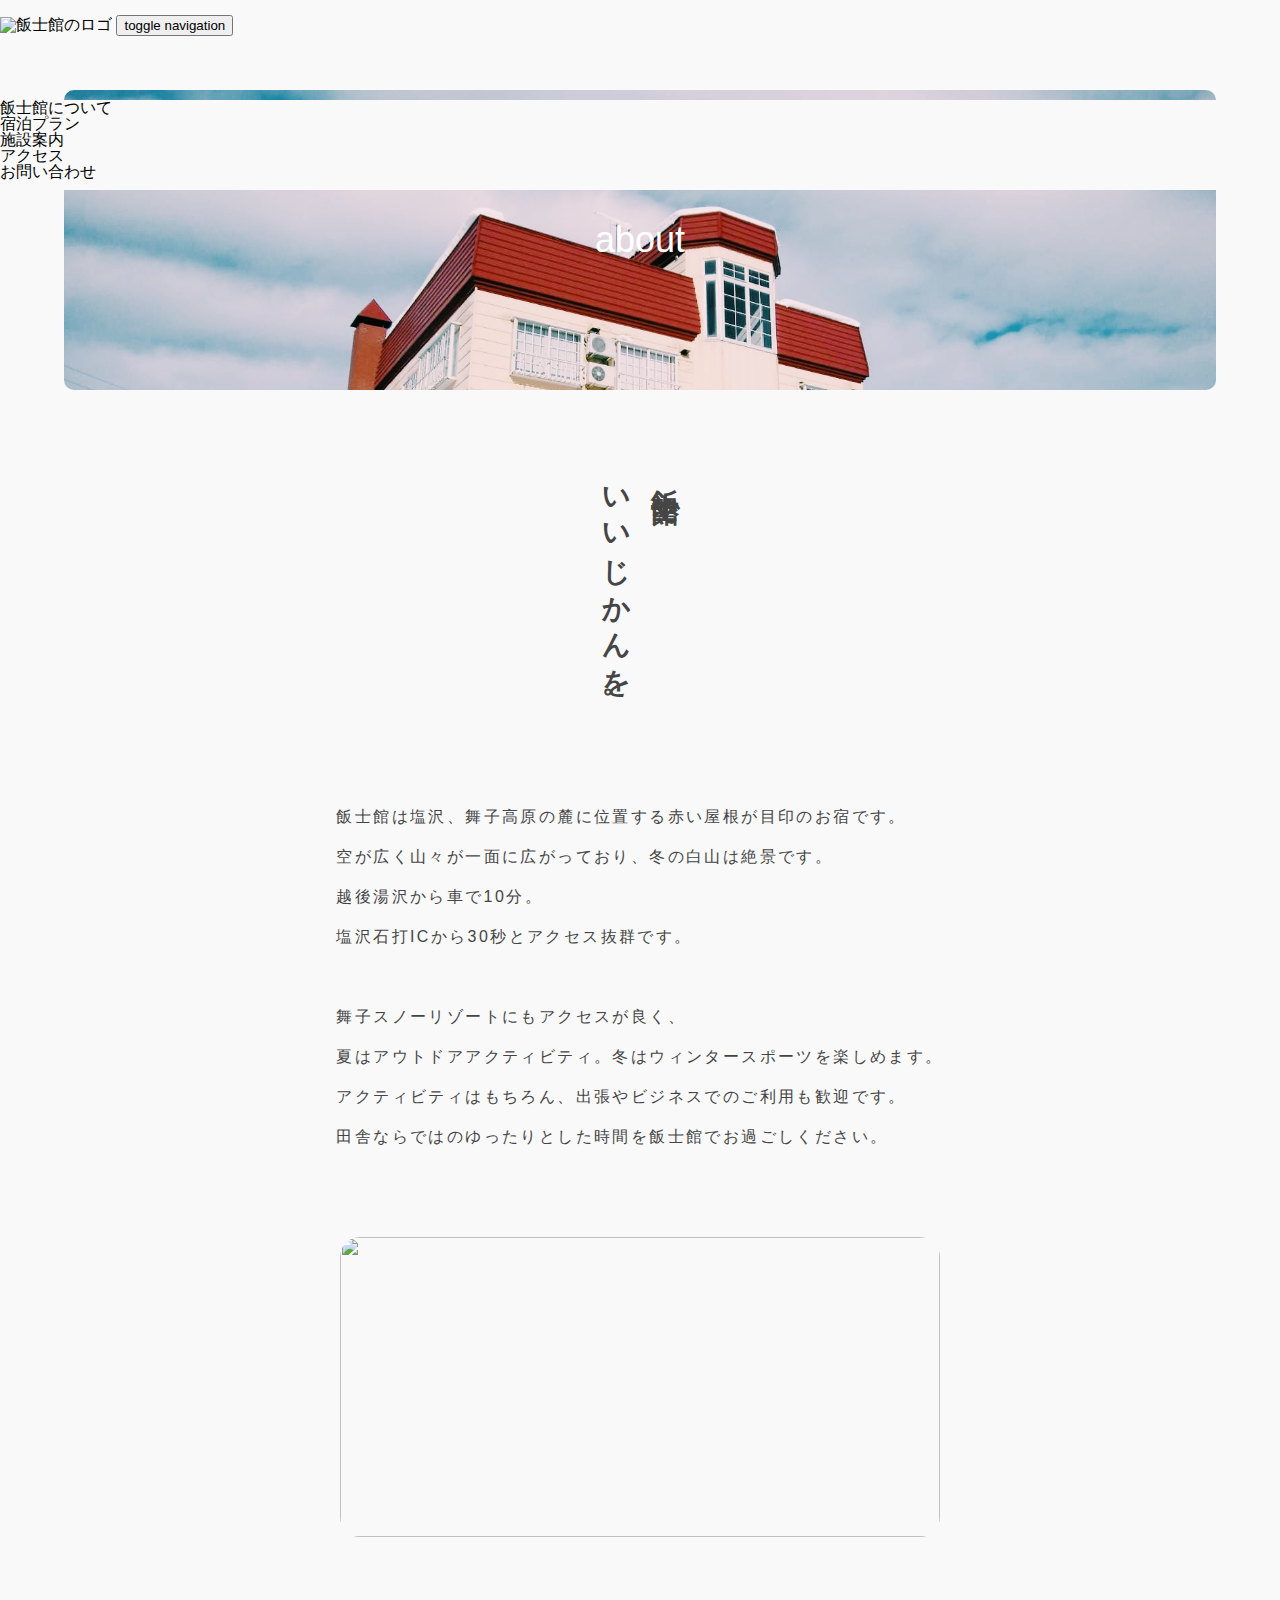
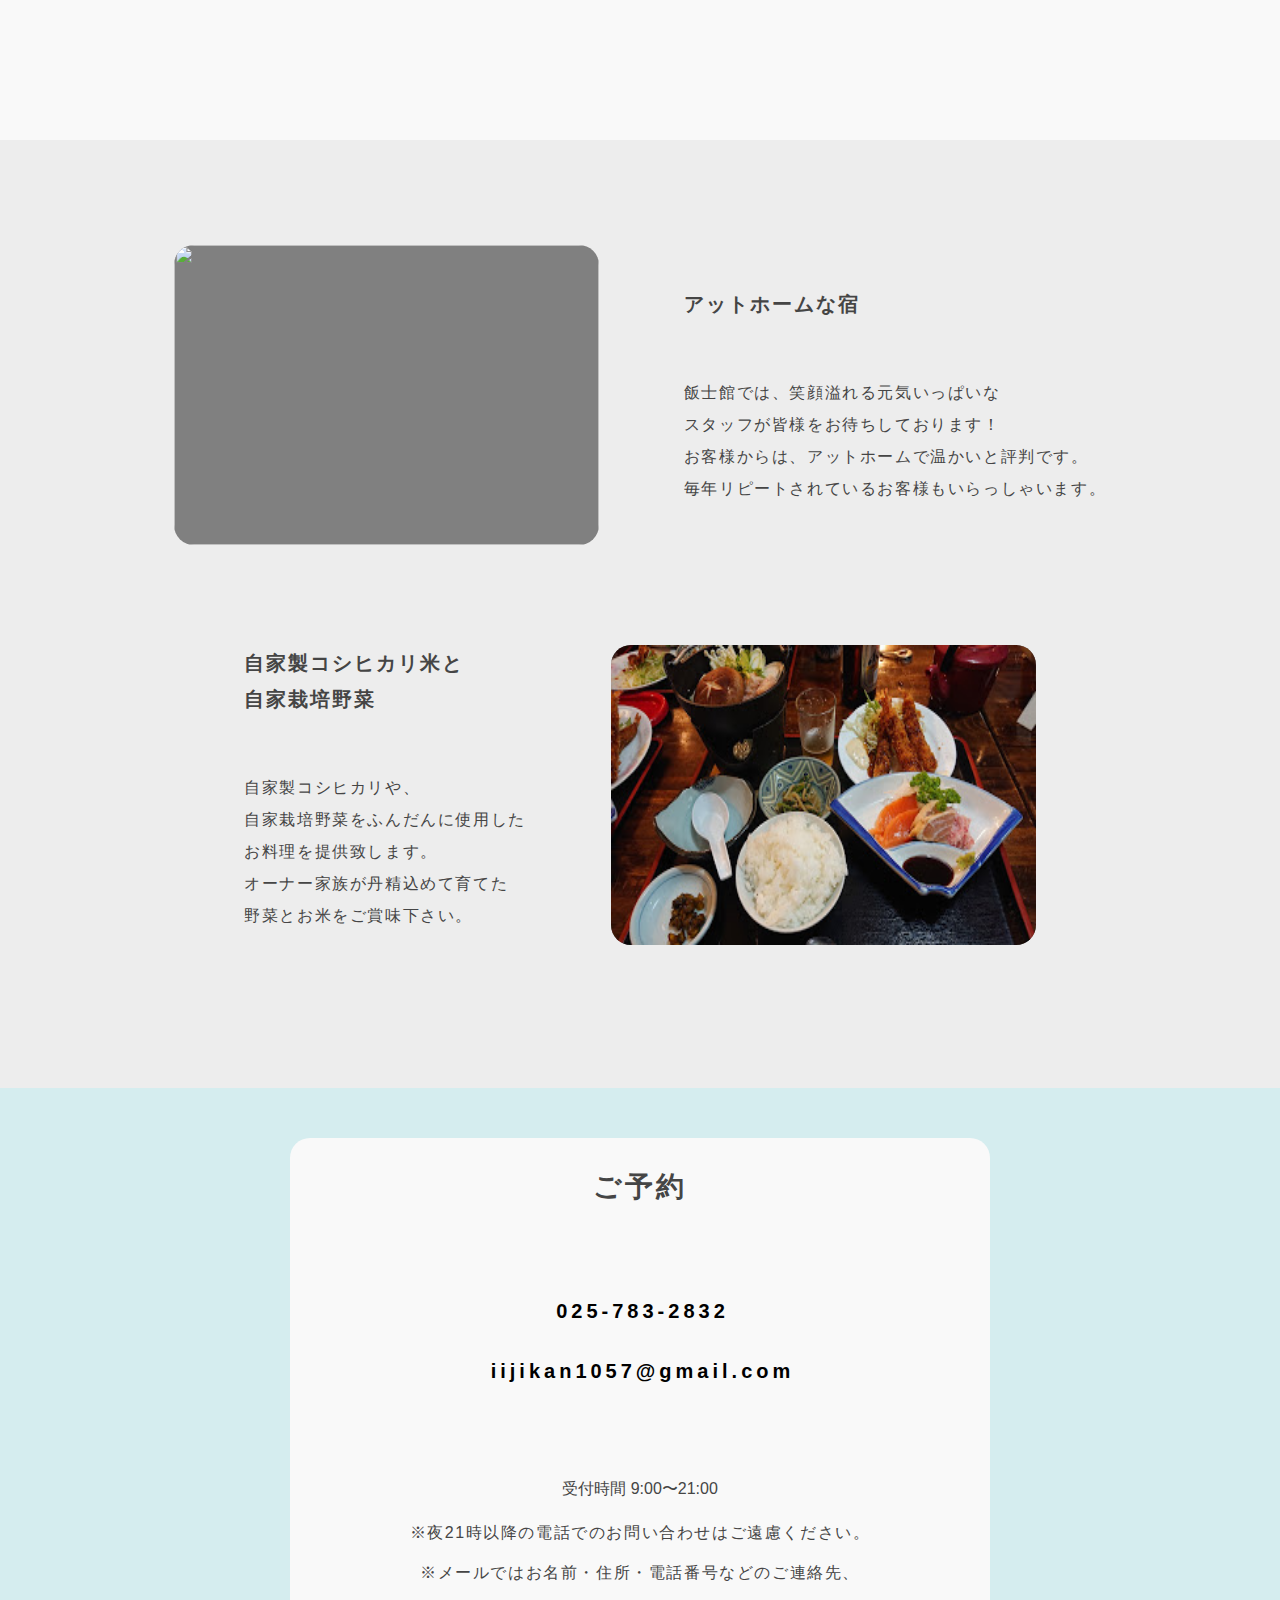
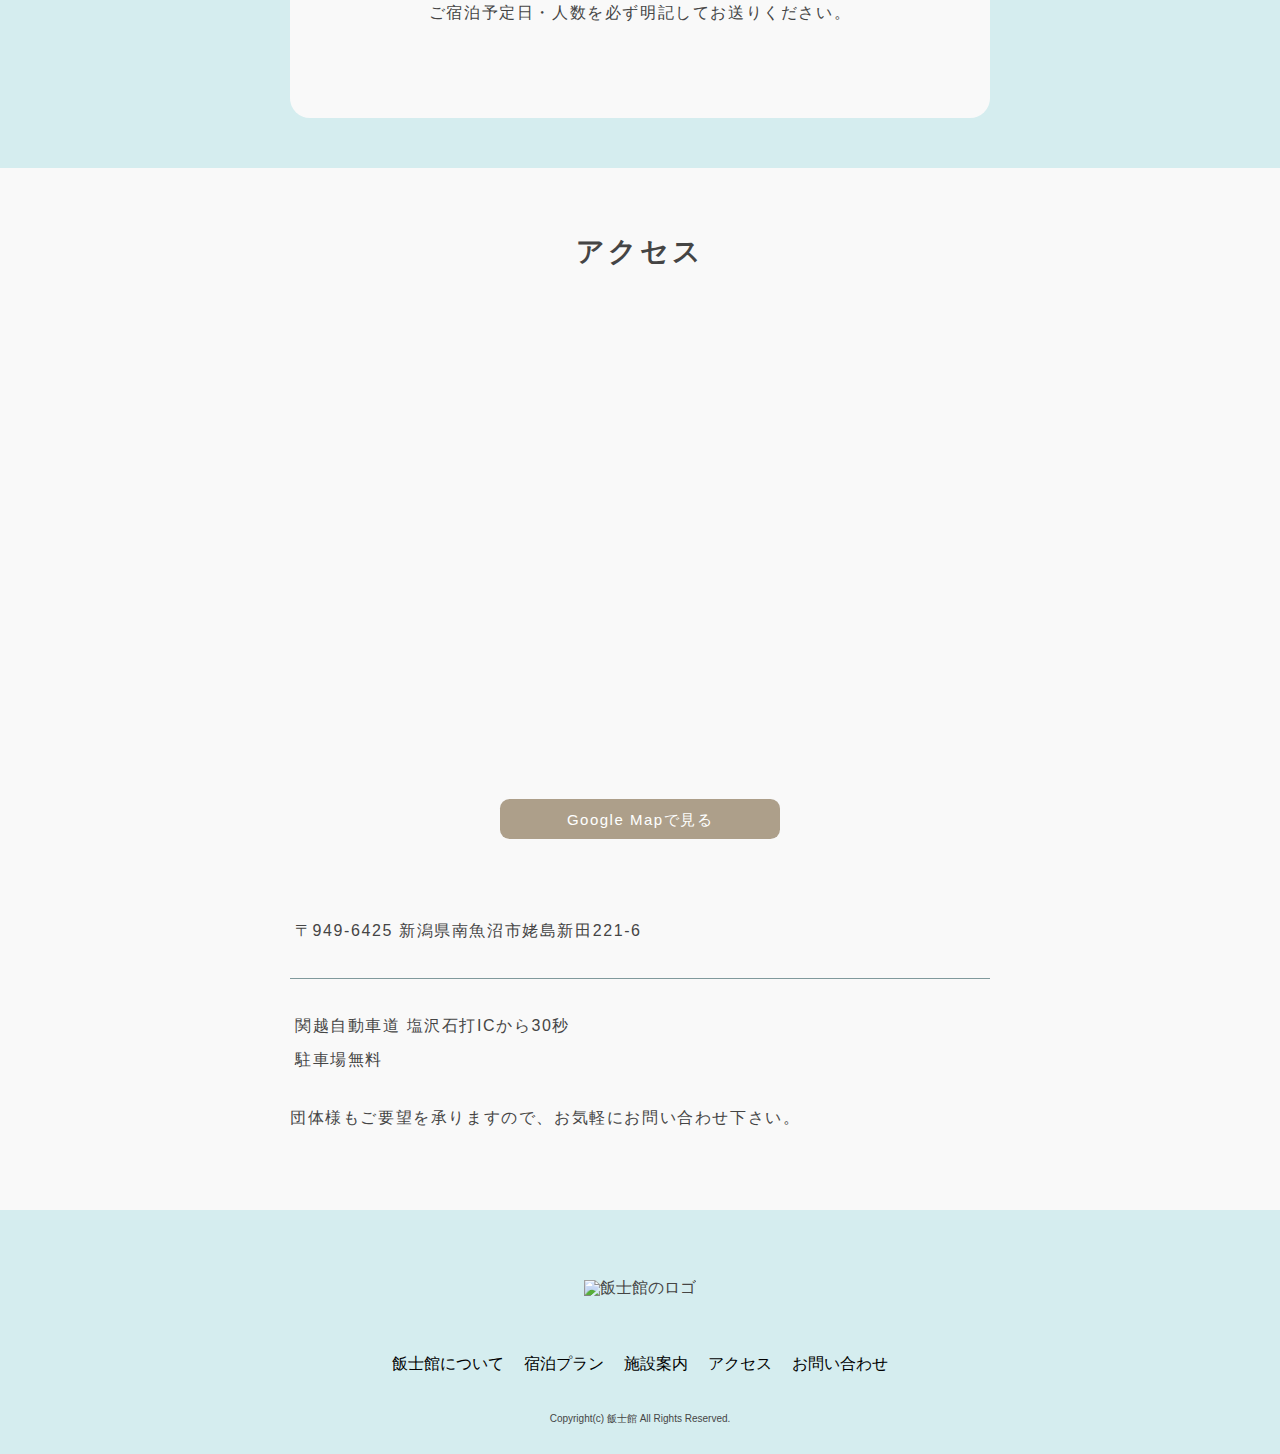
==== about.html @ dc73e278 "Update about.html" ====
<!DOCTYPE html>
<html lang="ja">
<head>
    <meta charset="UTF-8">
    <meta name="viewport" content="width=device-width, user-scalable=no,viewport-fit=cover">
    <script src="https://cdn.jsdelivr.net/npm/viewport-extra@1.0.4/dist/viewport-extra.min.js"></script>
    <!-- タブレット端末でのみ、PC向けデザインの最小幅をviewportの最小幅に設定 -->
    <script>
    (function(){
    var ua = navigator.userAgent

    var sp = ua.indexOf('iPhone') > -1 ||
        (ua.indexOf('Android') > -1 && ua.indexOf('Mobile') > -1)

    var tab = !sp && (
        ua.indexOf('iPad') > -1 ||
        (ua.indexOf('Macintosh') > -1 && 'ontouchend' in document) ||
        ua.indexOf('Android') > -1
    )

    if (tab) new ViewportExtra(1024)
    })()
    </script>
    
    <link rel="shortcut icon" href="https://raw.githubusercontent.com/naabom/iijikan/main/favicon.ico">
    <title>飯士館について | 飯士館</title>
    <meta name="description" content="「飯士館」は、新潟県南魚沼市の塩沢町、舞子高原の麓に位置する赤い屋根が目印のお宿です。
    舞子スノーリゾートに近く、アウトドアやウィンタースポーツを楽しめます。
    越後湯沢から車で10分。関越自動車道、塩沢石打ICから30秒とアクセス良好。">

    <!-- reset.css -->
    <link rel="stylesheet" href="https://naabom.github.io/iijikan/top.css/reset.css"/>
    <!-- font awesome -->
    <link rel="stylesheet" href="https://cdnjs.cloudflare.com/ajax/libs/font-awesome/5.9.0/css/all.min.css" integrity="sha256-UzFD2WYH2U1dQpKDjjZK72VtPeWP50NoJjd26rnAdUI=" crossorigin="anonymous" />
    <!-- drawer.css -->
    <link rel="stylesheet" href="https://cdnjs.cloudflare.com/ajax/libs/drawer/3.2.2/css/drawer.min.css">
    <!-- jquery & iScroll -->
    <script src="https://ajax.googleapis.com/ajax/libs/jquery/3.5.1/jquery.min.js"></script>
    <script src="https://cdnjs.cloudflare.com/ajax/libs/iScroll/5.2.0/iscroll.min.js"></script>
    <!-- drawer.js -->
    <script src="https://cdnjs.cloudflare.com/ajax/libs/drawer/3.2.2/js/drawer.min.js"></script>
    <!-- wow -->
    <script src="https://naabom.github.io/iijikan/js/wow.min.js"/></script>
    <!-- animate.css -->
    <link rel="stylesheet" href="https://naabom.github.io/iijikan/top.css/animate.css"/>
    <!-- original -->
    <link rel="stylesheet" href="https://naabom.github.io/iijikan/about.css/main.scss"/>
    <link rel="stylesheet" href="https://naabom.github.io/iijikan/about.css/main.css"/>
    
</head>
<body class="drawer  drawer--right  drawer--navbarTopGutter">

<!-- header -->
    <header class="drawer-navbar" id="js-header" role="banner">
        <div class="drawer-container">
            <div class="drawer-navbar-header">
                <a class="drawer-brand" href="https://naabom.github.io/iijikanindex.html"><img src="https://raw.githubusercontent.com/naabom/iijikan/03cda88f5bcd9097a39f811caed0fcee578b0aa2/img/iijikan.svg" alt="飯士館のロゴ"></a>
                <button type="button" class="drawer-toggle drawer-hamburger">
                <span class="sr-only">toggle navigation</span>
                <span class="drawer-hamburger-icon"></span>
                </button>
            </div>
            <nav class="drawer-nav" role="navigation">
                <ul class="drawer-menu  drawer-menu--right">
                <li><a class="drawer-menu-item" href="#about">飯士館について</a></li>
                <li><a class="drawer-menu-item" href="https://naabom.github.io/iijikan/plan.htmll"/>宿泊プラン</a></li>
                <li><a class="drawer-menu-item" href="https://naabom.github.io/iijikan/facilities.html"/>施設案内</a></li>
                <li><a class="drawer-menu-item" href="#access">アクセス</a></li>
                <li><a class="drawer-menu-item" href="https://naabom.github.io/iijikan/index.html#contact">お問い合わせ</a></li>
                </ul>
            </nav>
        </div>
    </header>

<main role="main">
<!-- top -->
    <section class="top" id="about">
        <div class="top-img">
            <div class="top-title">
                <h2>about</h2>
            </div>
        </div>
    </section>

<!-- about -->
    <section class="about">
        <h3 class="title">
            飯士館で<br>
            いいじかんを。
        </h3>
        <div class="inner">
            <p class="about-text">
                飯士館は塩沢、舞子高原の麓に位置する<br class="is-sp">赤い屋根が目印のお宿です。<br>
                空が広く山々が一面に広がっており、<br class="is-sp">冬の白山は絶景です。<br>
                越後湯沢から車で10分。<br>
                塩沢石打ICから30秒とアクセス抜群です。<br><br>
                舞子スノーリゾートにもアクセスが良く、<br class="pc">
                夏はアウトドアアクティビティ。<br class="is-sp">冬はウィンタースポーツを楽しめます。<br>
                アクティビティはもちろん、<br class="is-sp">出張やビジネスでのご利用も歓迎です。<br>
                田舎ならではのゆったりとした<br class="is-sp">時間を飯士館でお過ごしください。
            </p>
            <div class="about-img-wrap">
                <img class="about-img" src="https://github.com/naabom/iijikan/blob/main/img/IMG_6573.jpg?raw=true" alt="">
            </div>
        </div>
    </section>

<!-- explanation -->
    <section class="explanation">
        <div class="wrap">
            <div class="content-1">
                <img class="img-left" src="https://github.com/naabom/iijikan/blob/main/img/F77A03C6-1011-470B-8B4B-F82E89A7BCB1.JPEG?raw=true" alt="">
                <div class="content-1-text">
                    <h1 class="content-title">
                        アットホームな宿
                    </h1>
                    <p class="content-sub">
                        飯士館では、笑顔溢れる元気いっぱいな<br>スタッフが皆様をお待ちしております！<br>
                        お客様からは、アットホームで温かいと評判です。<br>
                        毎年リピートされているお客様もいらっしゃいます。
                    </p>
                </div>
            </div>
            <div class="content-2">
                <div class="content-2-text">
                    <h1 class="content-title">
                        自家製コシヒカリ米と<br>自家栽培野菜
                    </h1>
                    <p class="content-sub2">
                        自家製コシヒカリや、<br>自家栽培野菜をふんだんに使用した<br>
                        お料理を提供致します。<br>オーナー家族が丹精込めて育てた<br>
                        野菜とお米をご賞味下さい。
                    </p>
                </div>
                <img class="img-right" src="/img/1.jpg" alt="">
            </div>
        </div>
    </section>

<!-- reserve -->
    <section class="reserve">
        <div class="inner">
            <div class="reserve-wrap">
                <h2 class="reserve-title">ご予約</h2>
                <div class="form">
                    <a href="tel:025-783-2832" class="tel-number">
                        <i class="fas fa-phone-alt fa-lg" style="color: #AD9F8A;"></i>025-783-2832
                    </a>
                    <a href="mailto:iiijikan1057@gmail.com?subject=問い合わせ&amp;body=" class="mail-address">
                        <i class="fas fa-envelope fa-lg" style="color: #AD9F8A;"></i>iijikan1057@gmail.com
                    </a>
                </div>
                <div class="reception">
                    受付時間 9:00〜21:00
                </div> 
                <div class="contact-text">
                    ※夜21時以降の電話でのお問い合わせはご遠慮ください。<br>
                    ※メールではお名前・住所・電話番号などのご連絡先、<br>
                    ご宿泊予定日・人数を必ず明記してお送りください。
                </div>
            </div>
        </div>
    </section>

<!-- access -->
    <section class="access" id="access">
        <div class="inner">
            <div class="access-title">
                <h2 class="access-title">アクセス</h2>
            </div>
            <div class="map">
                <iframe src="https://www.google.com/maps/embed?pb=!1m18!1m12!1m3!1d1593.3683472896605!2d138.8204530564582!3d36.99221777990937!2m3!1f0!2f0!3f0!3m2!1i1024!2i768!4f13.1!3m3!1m2!1s0x5ff5f85a55ab261f%3A0xc6a2a4ef66baf6f4!2z6aOv5aOr6aSo!5e0!3m2!1sja!2sjp!4v1606571404265!5m2!1sja!2sjp" 
                width="100%" height="auto" frameborder="0" style="border:0;" allowfullscreen="" aria-hidden="false" tabindex="0"></iframe>
            </div>
            <a class="btn-2" href="https://goo.gl/maps/BZx78H3ux8SFiudd9" target="_blank" rel="noopener noreferrer">Google Mapで見る</a>
            <div class="address">
                <i class="fas fa-map-marker-alt fa-lg" style="color: #AD9F8A;"></i>〒949-6425  新潟県南魚沼市姥島新田221-6
            </div>
            <ul class="access-list">
                <li class=""><i class="fas fa-car fa-lg" style="color: #AD9F8A;"></i>関越自動車道 塩沢石打ICから30秒</li>
                <li class=""><i class="fas fa-parking fa-lg" style="color: #AD9F8A;"></i>駐車場無料</li>
            </ul>
            <div class="access-text">
                団体様もご要望を承りますので、お気軽にお問い合わせ下さい。
            </div>
        </div>
    </section>
</main>

<!-- footer -->
<footer>
    <div class="inner">
        <img class="footer-logo" src="https://raw.githubusercontent.com/naabom/iijikan/03cda88f5bcd9097a39f811caed0fcee578b0aa2/img/iijikan.svg" alt="飯士館のロゴ">
        <ul class="footer-menu">
            <li><a class="drawer-menu-item" href="#about">飯士館について</a></li>
            <li><a class="drawer-menu-item" href="https://naabom.github.io/iijikan/plan.html">宿泊プラン</a></li>
            <li><a class="drawer-menu-item" href="https://naabom.github.io/iijikan/facilities.html">施設案内</a></li>
            <li><a class="drawer-menu-item" href="#access">アクセス</a></li>
            <li><a class="drawer-menu-item" href="#contact">お問い合わせ</a></li>
        </ul>
        <p class="copyright"><small lang="en">Copyright(c) 飯士館 All Rights Reserved.</small></p>
    </div>
</footer>
<script src="https://naabom.github.io/iijikan/js/script.js"></script>
</body>
</html>
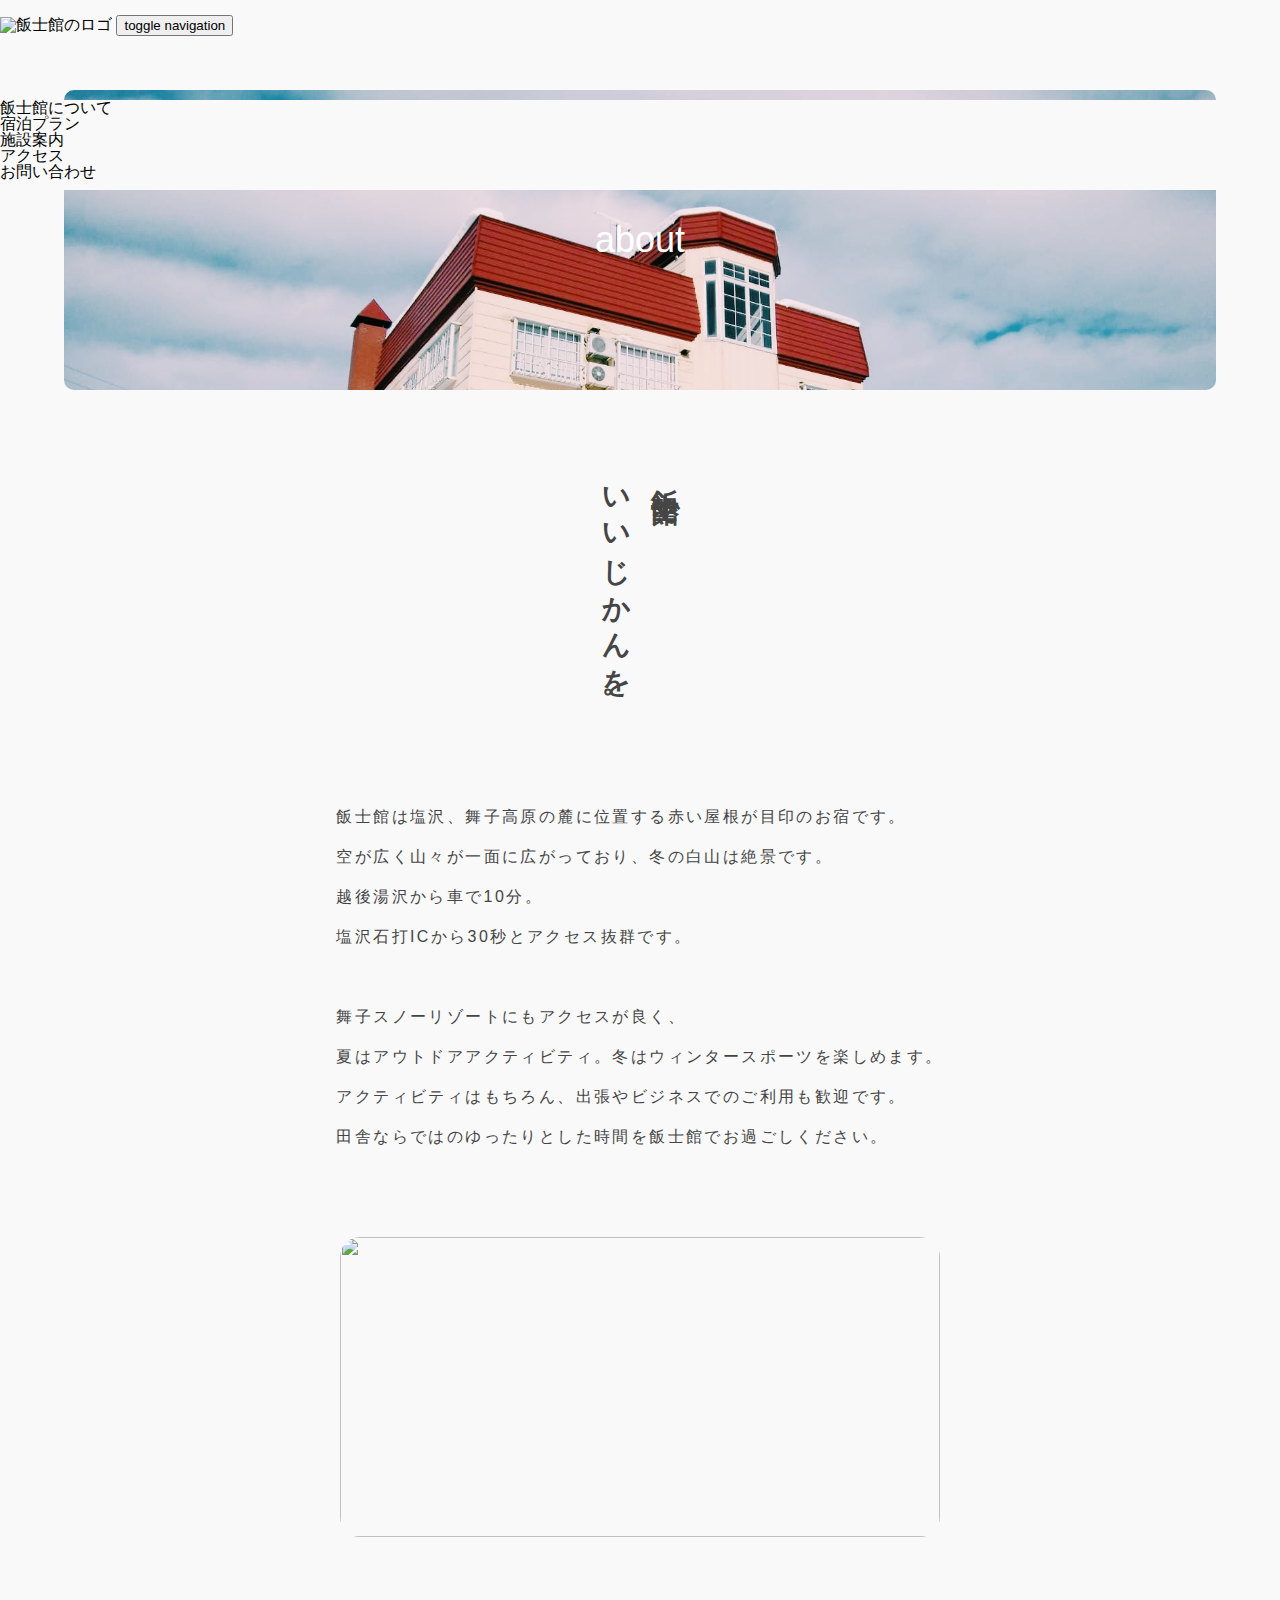
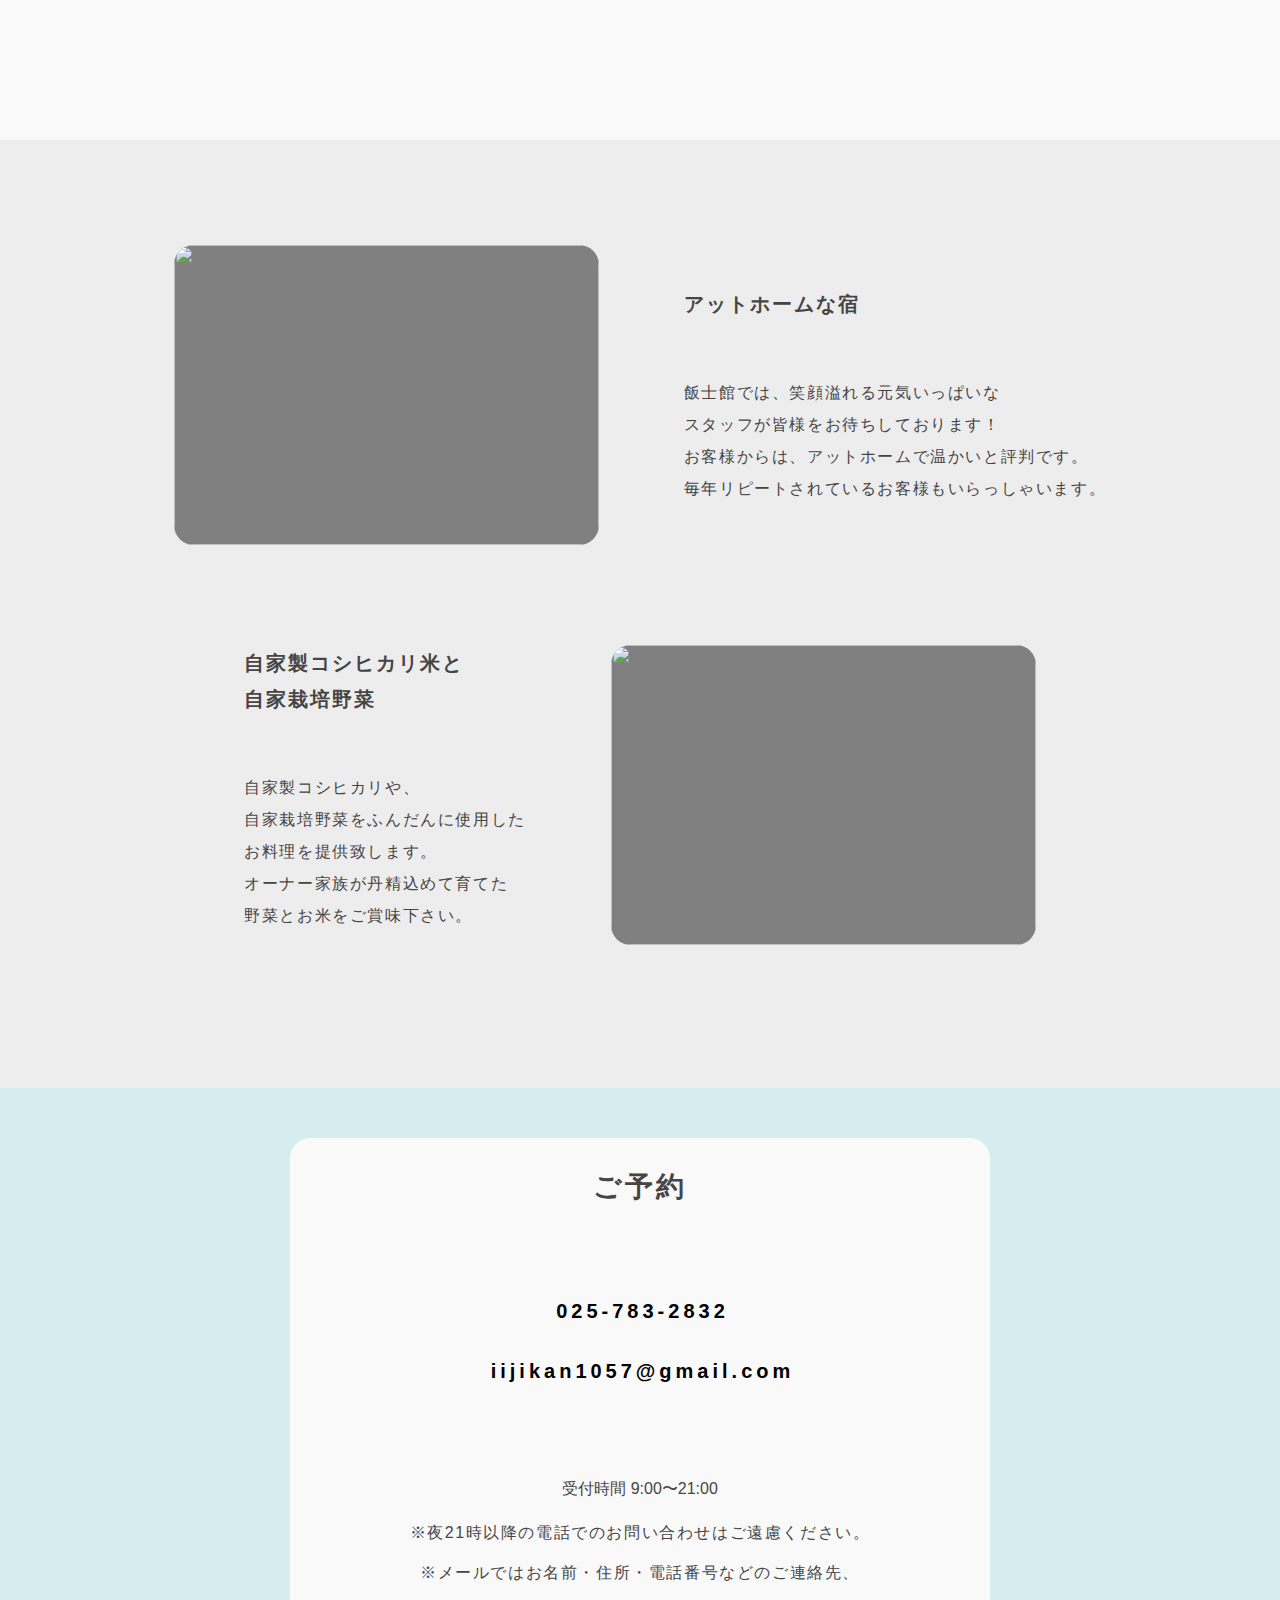
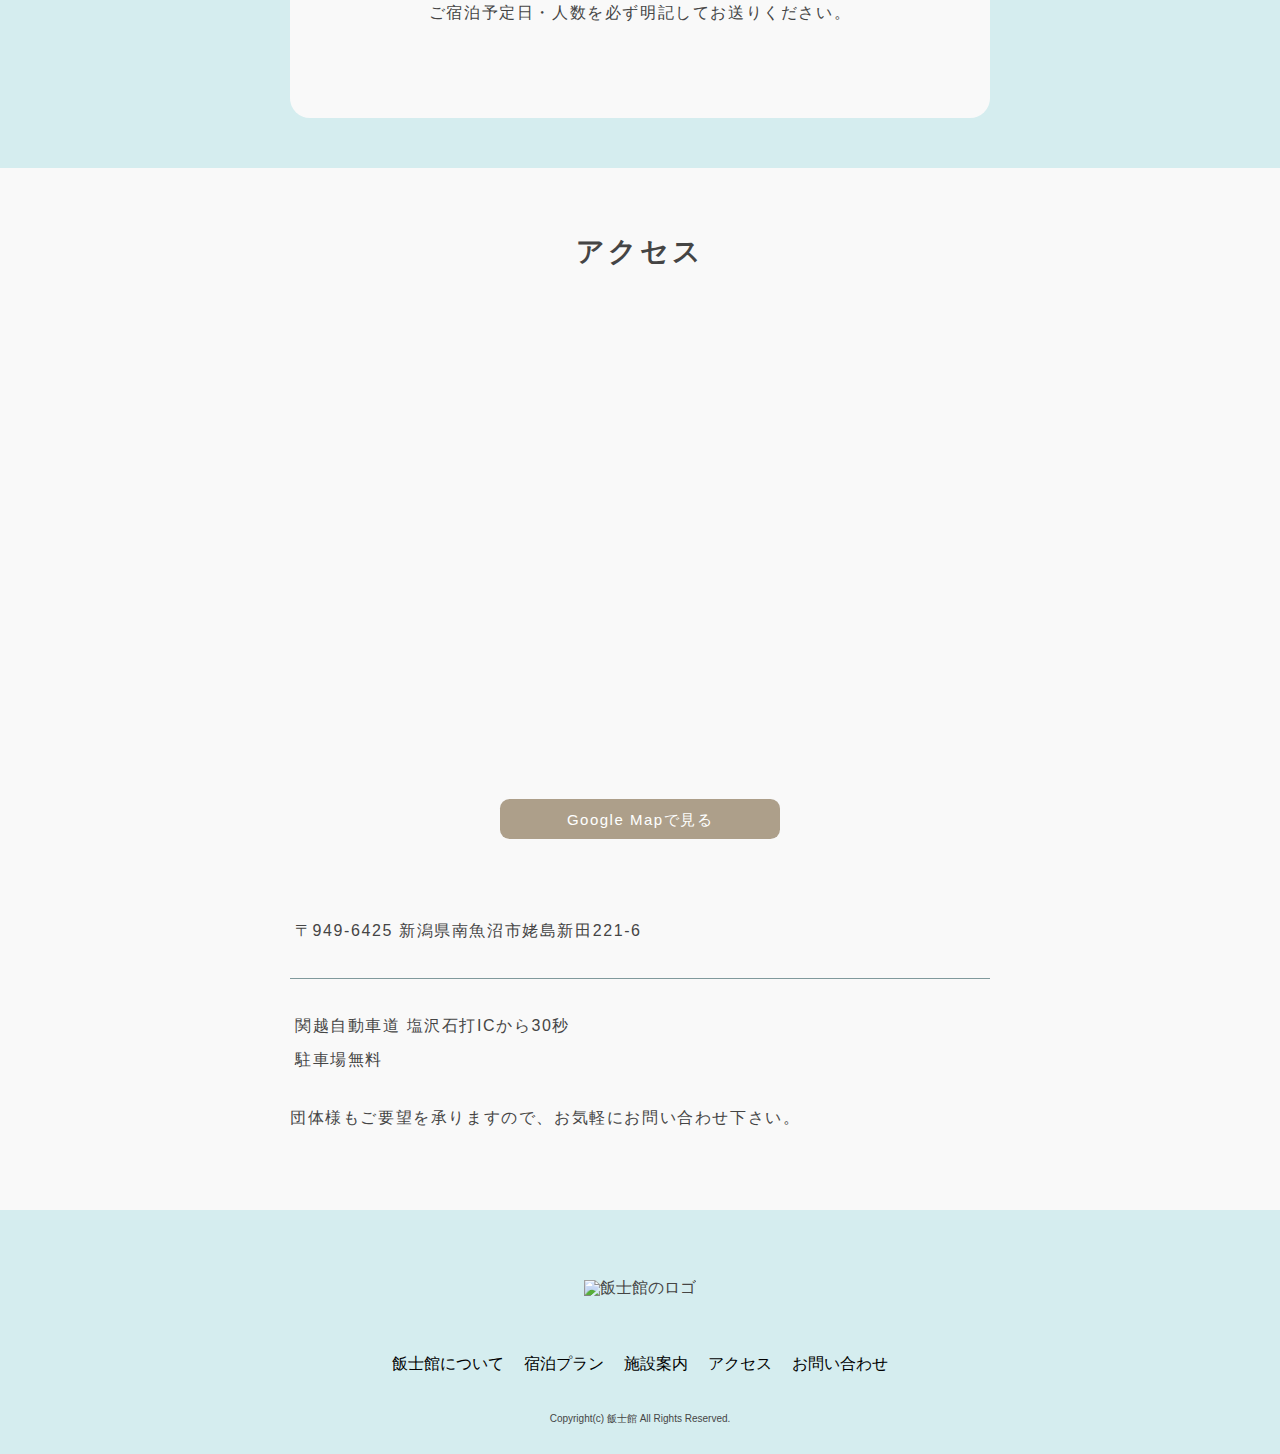
==== commit ab8955cd: "Update about.html" ====
--- a/about.html
+++ b/about.html
@@ -132,7 +132,7 @@
                         野菜とお米をご賞味下さい。
                     </p>
                 </div>
-                <img class="img-right" src="/img/1.jpg" alt="">
+                <img class="img-right" src="https://github.com/naabom/iijikan/blob/main/img/1.jpg?raw=true" alt="">
             </div>
         </div>
     </section>
@@ -201,6 +201,6 @@
         <p class="copyright"><small lang="en">Copyright(c) 飯士館 All Rights Reserved.</small></p>
     </div>
 </footer>
-<script src="https://naabom.github.io/iijikan/js/script.js"></script>
+<script src="https://naabom.github.io/iijikan/js/script.js"/></script>
 </body>
 </html>
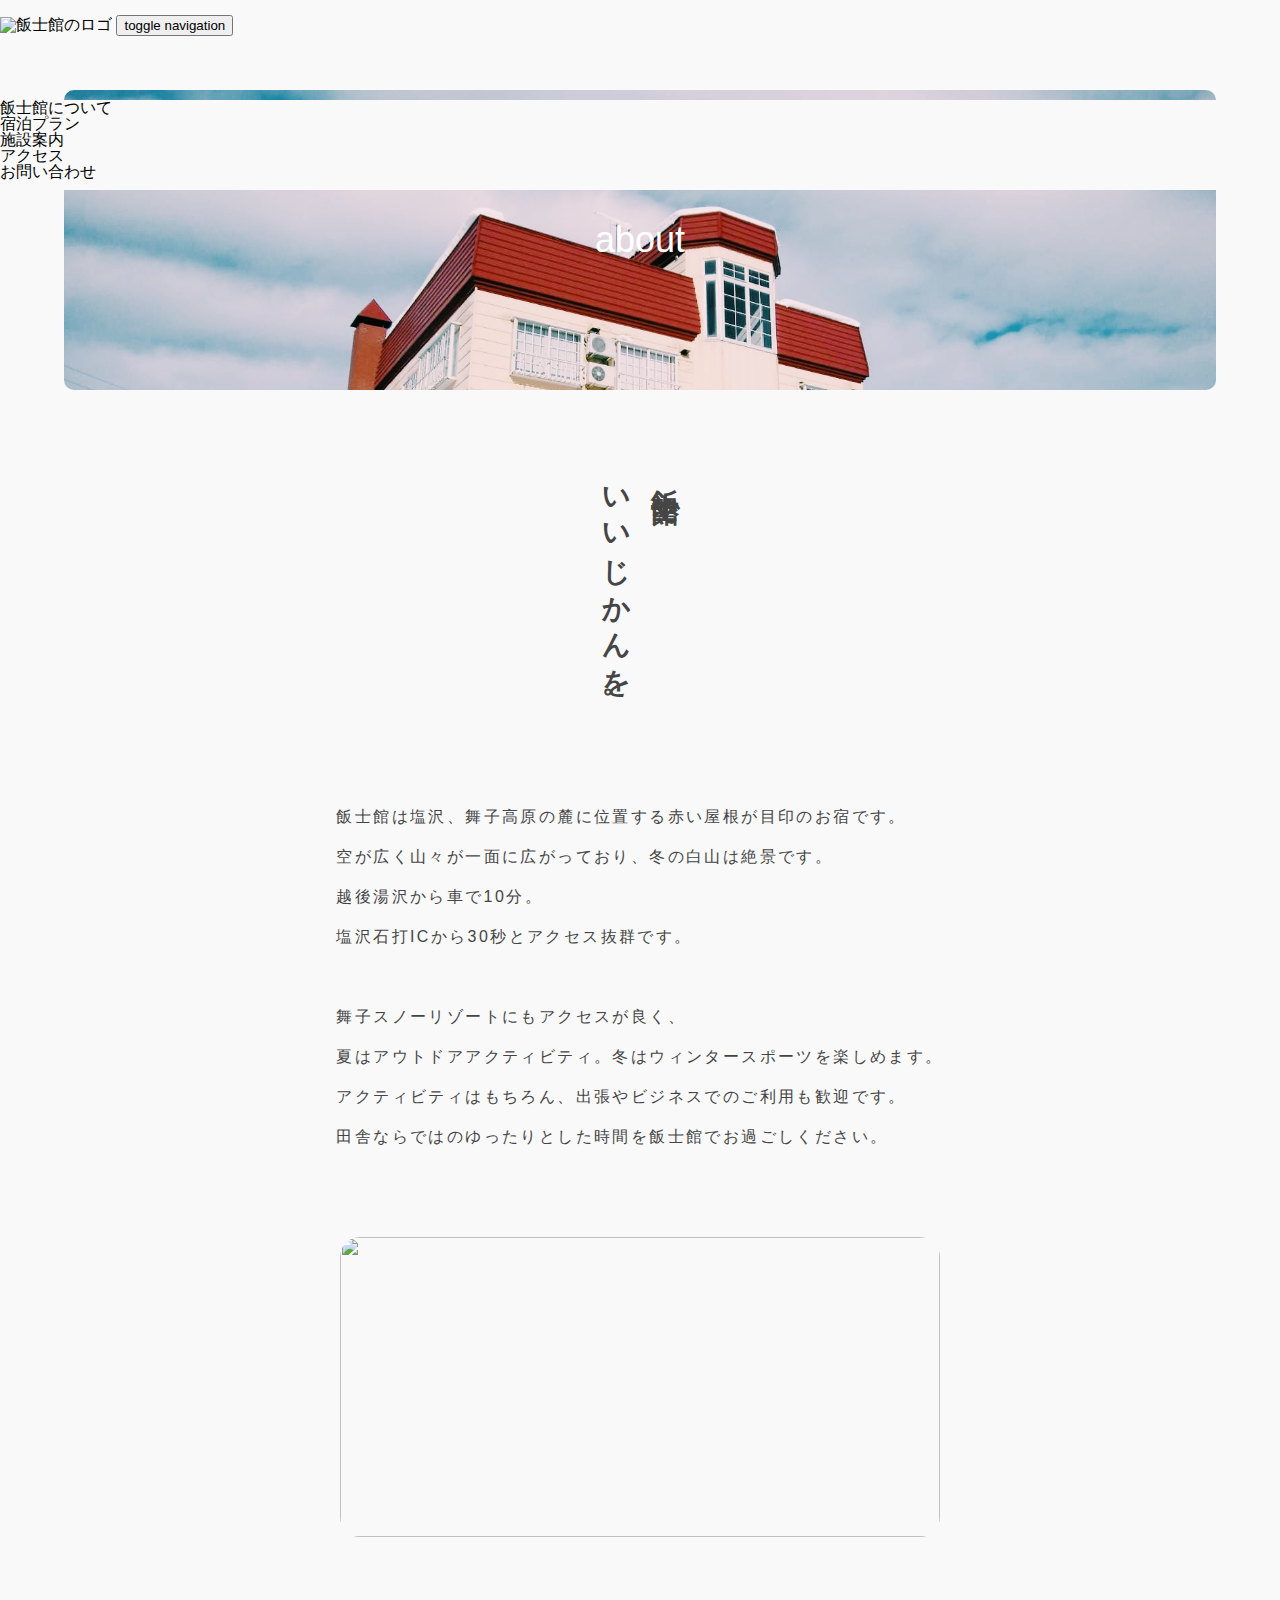
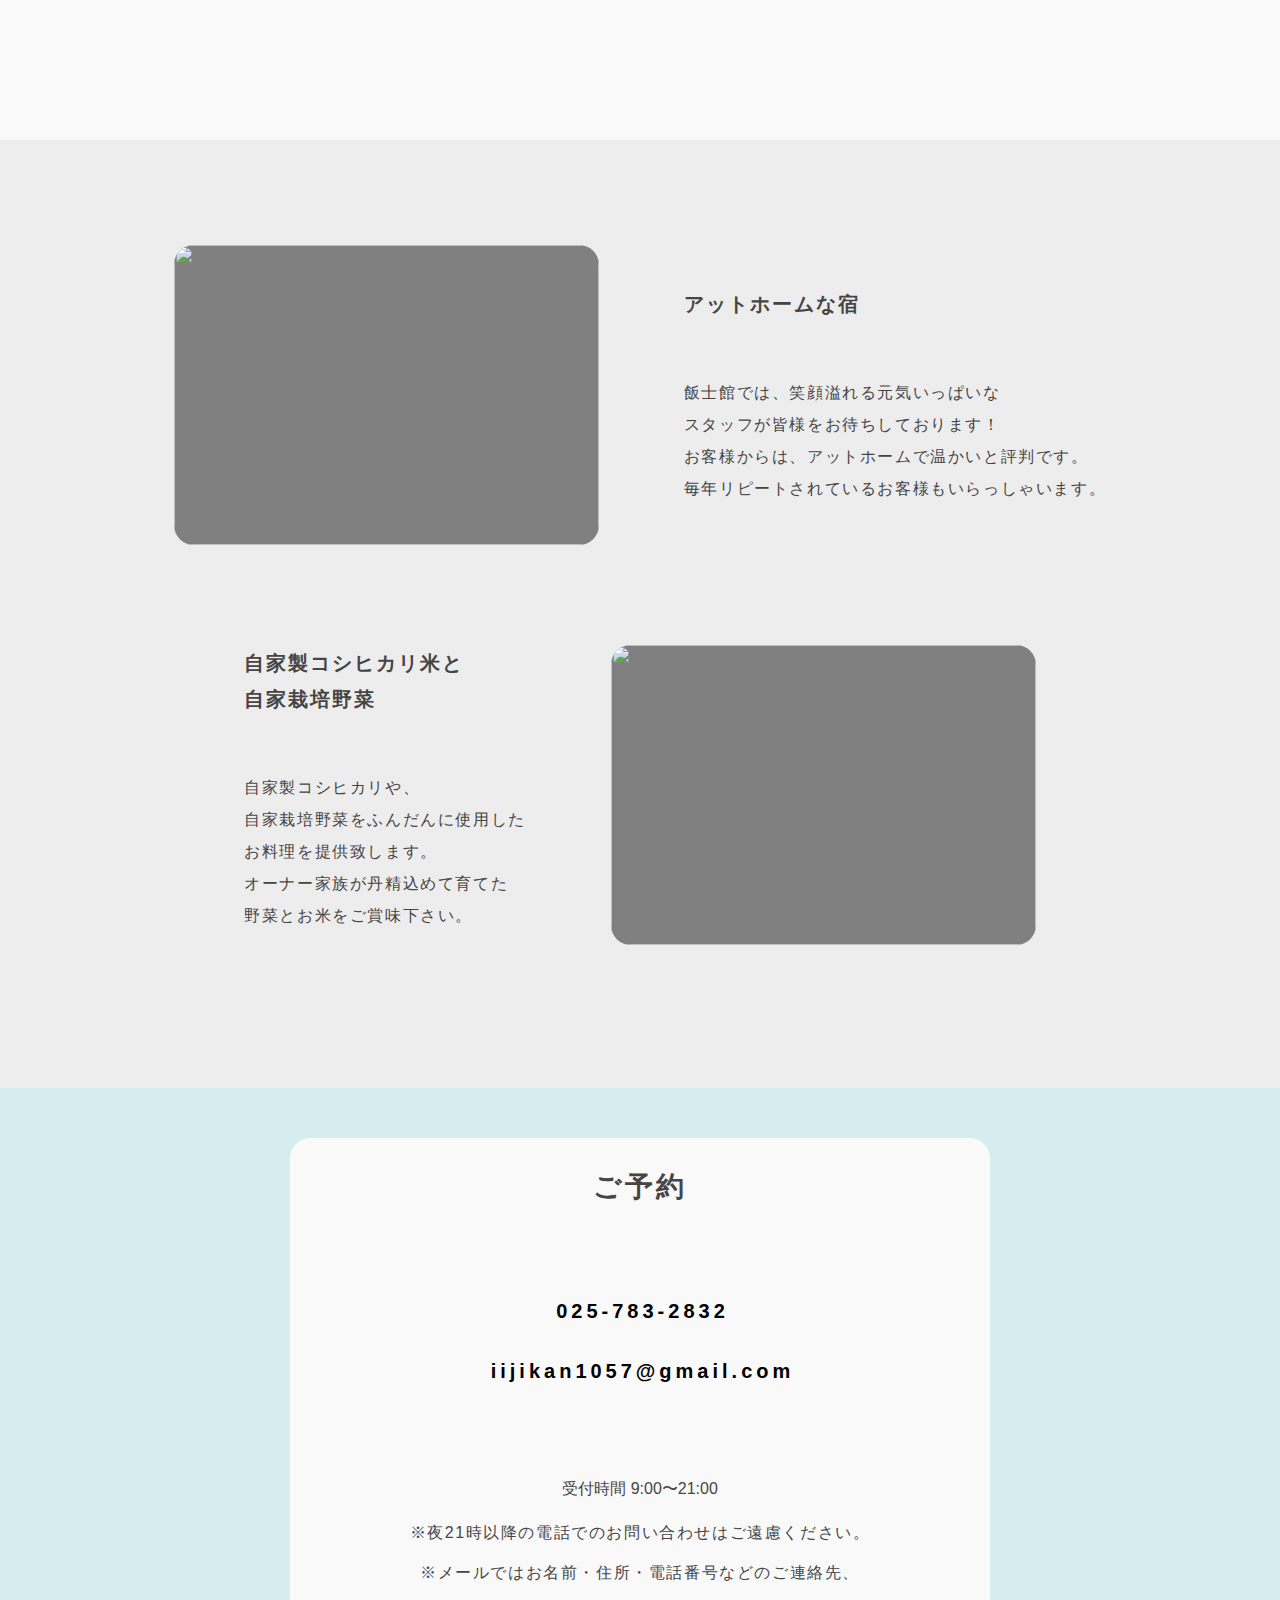
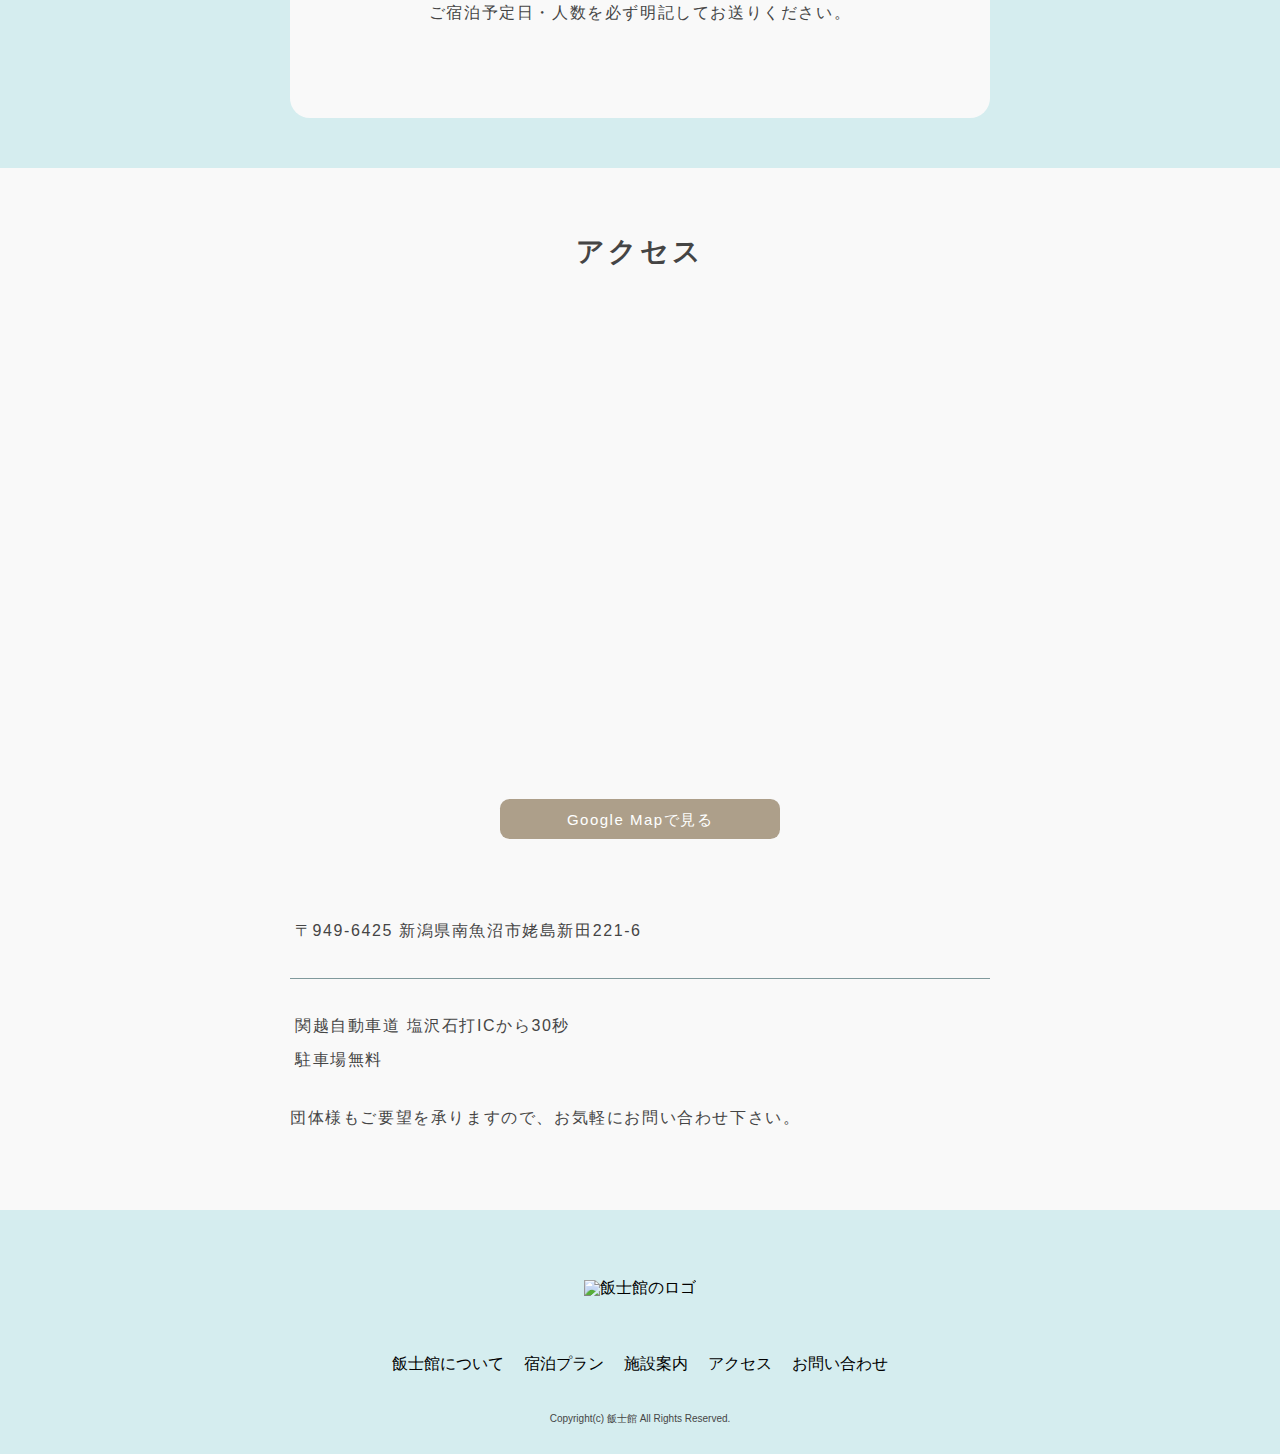
==== commit f9c99d40: "Update about.html" ====
--- a/about.html
+++ b/about.html
@@ -54,7 +54,7 @@
     <header class="drawer-navbar" id="js-header" role="banner">
         <div class="drawer-container">
             <div class="drawer-navbar-header">
-                <a class="drawer-brand" href="https://naabom.github.io/iijikanindex.html"><img src="https://raw.githubusercontent.com/naabom/iijikan/03cda88f5bcd9097a39f811caed0fcee578b0aa2/img/iijikan.svg" alt="飯士館のロゴ"></a>
+                <a class="drawer-brand" href="https://naabom.github.io/iijikan/index.html"/><img src="https://raw.githubusercontent.com/naabom/iijikan/03cda88f5bcd9097a39f811caed0fcee578b0aa2/img/iijikan.svg" alt="飯士館のロゴ"></a>
                 <button type="button" class="drawer-toggle drawer-hamburger">
                 <span class="sr-only">toggle navigation</span>
                 <span class="drawer-hamburger-icon"></span>
@@ -190,11 +190,11 @@
 <!-- footer -->
 <footer>
     <div class="inner">
-        <img class="footer-logo" src="https://raw.githubusercontent.com/naabom/iijikan/03cda88f5bcd9097a39f811caed0fcee578b0aa2/img/iijikan.svg" alt="飯士館のロゴ">
+        <a href="https://naabom.github.io/iijikan/index.html"><img class="footer-logo" src="https://raw.githubusercontent.com/naabom/iijikan/03cda88f5bcd9097a39f811caed0fcee578b0aa2/img/iijikan.svg" alt="飯士館のロゴ"></a>
         <ul class="footer-menu">
             <li><a class="drawer-menu-item" href="#about">飯士館について</a></li>
-            <li><a class="drawer-menu-item" href="https://naabom.github.io/iijikan/plan.html">宿泊プラン</a></li>
-            <li><a class="drawer-menu-item" href="https://naabom.github.io/iijikan/facilities.html">施設案内</a></li>
+            <li><a class="drawer-menu-item" href="https://naabom.github.io/iijikan/plan.html"/>宿泊プラン</a></li>
+            <li><a class="drawer-menu-item" href="https://naabom.github.io/iijikan/facilities.html"/>施設案内</a></li>
             <li><a class="drawer-menu-item" href="#access">アクセス</a></li>
             <li><a class="drawer-menu-item" href="#contact">お問い合わせ</a></li>
         </ul>
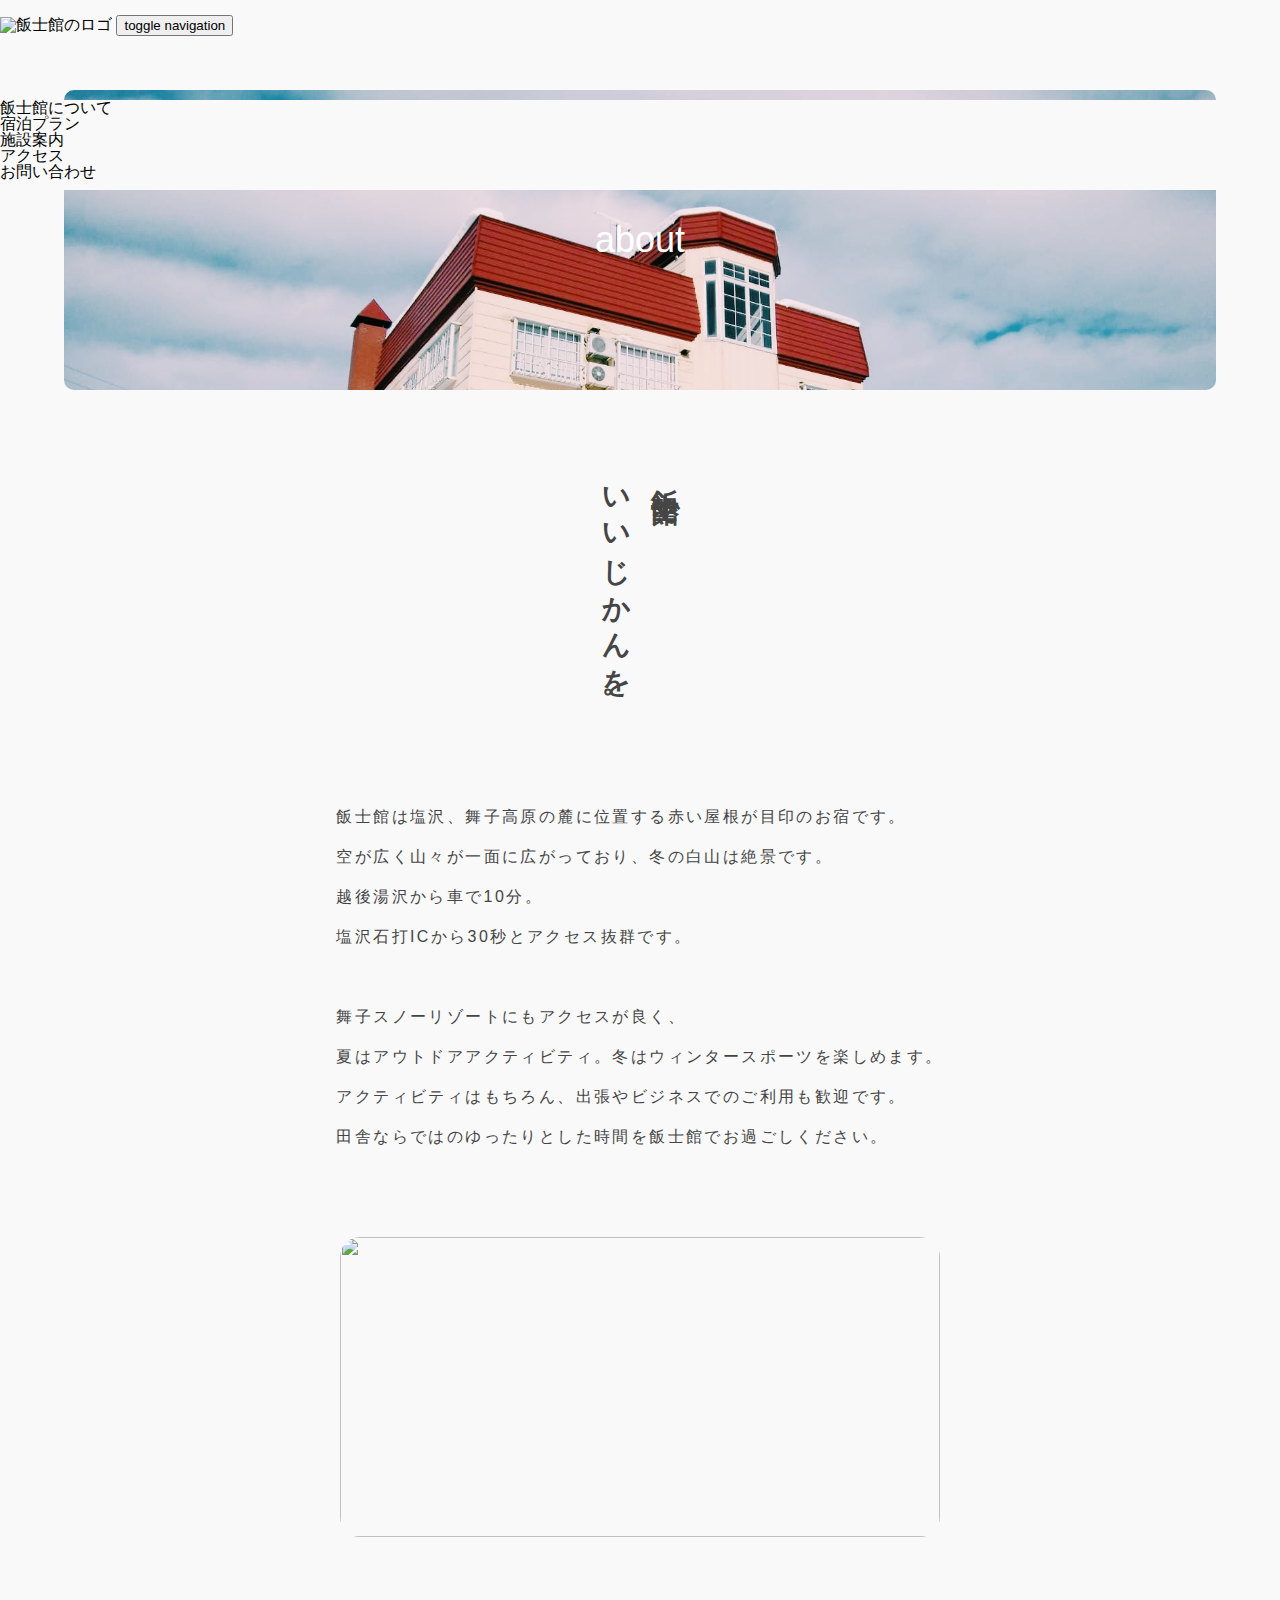
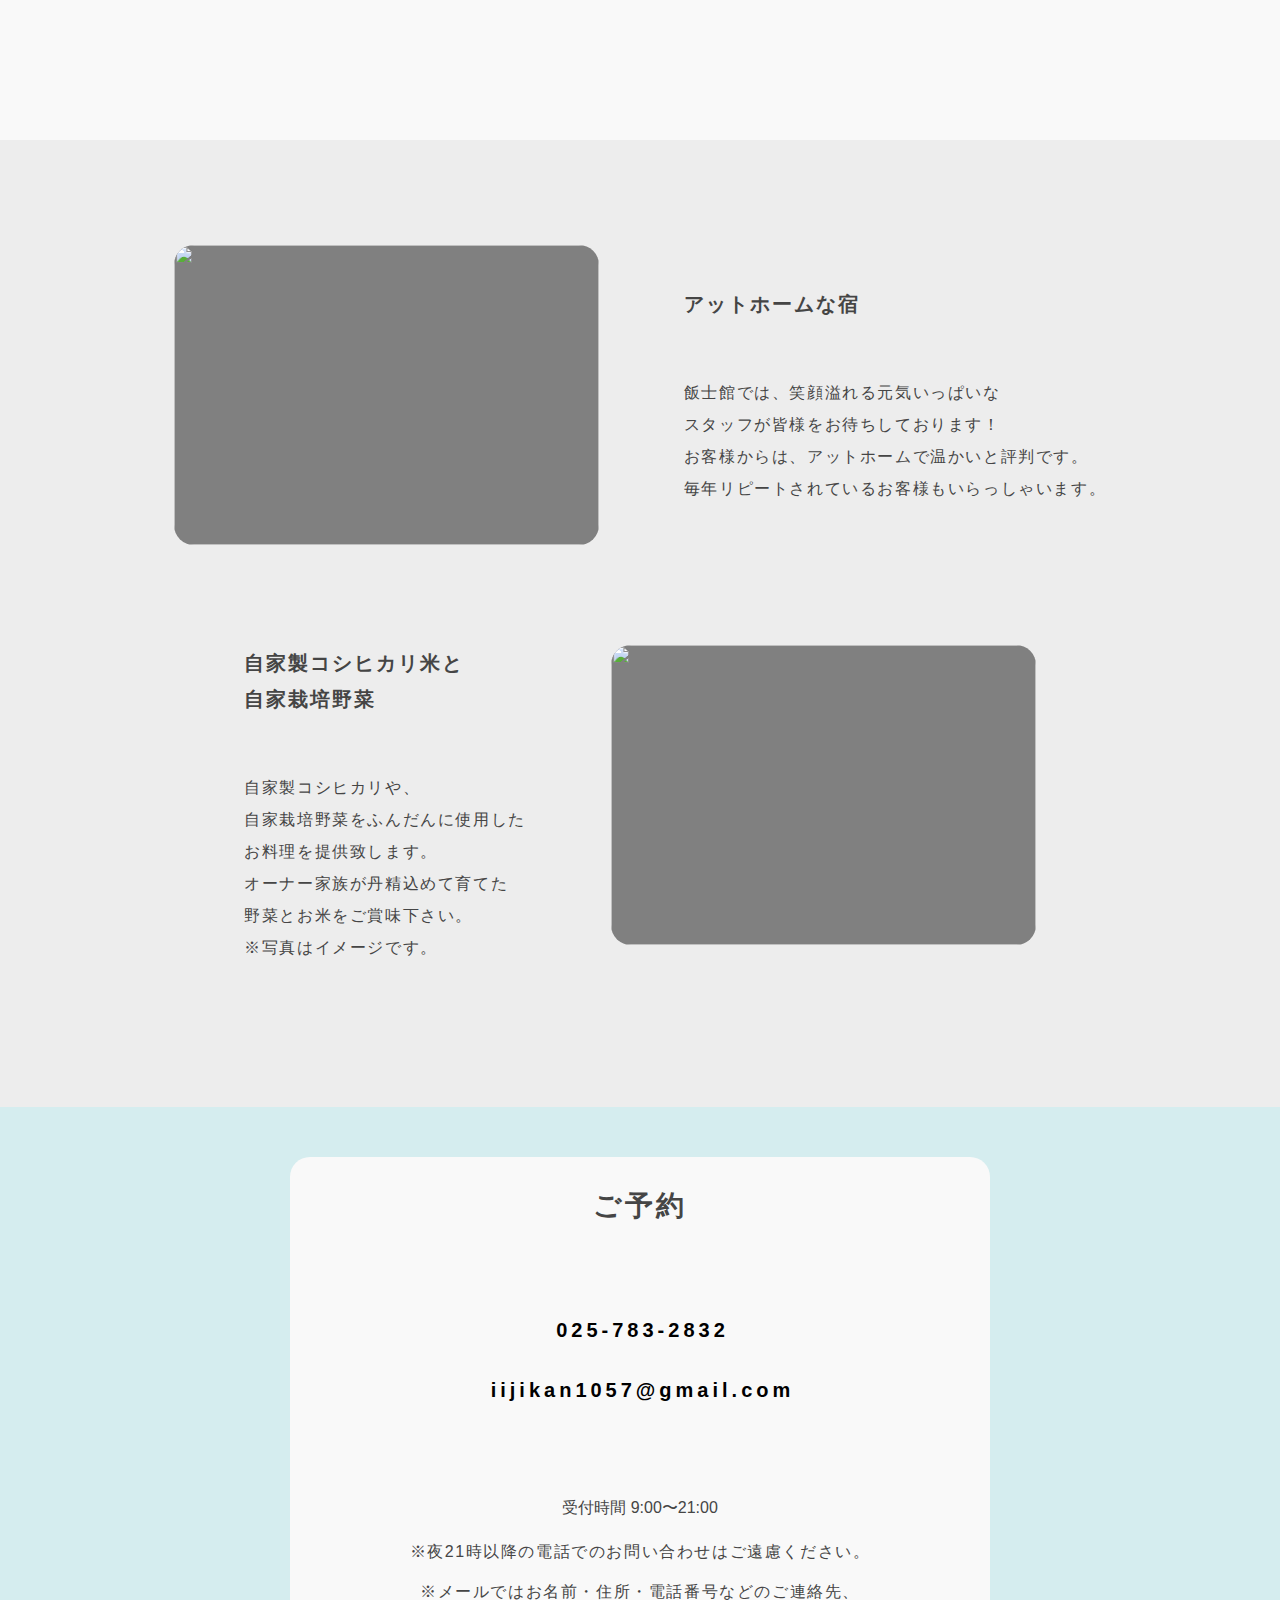
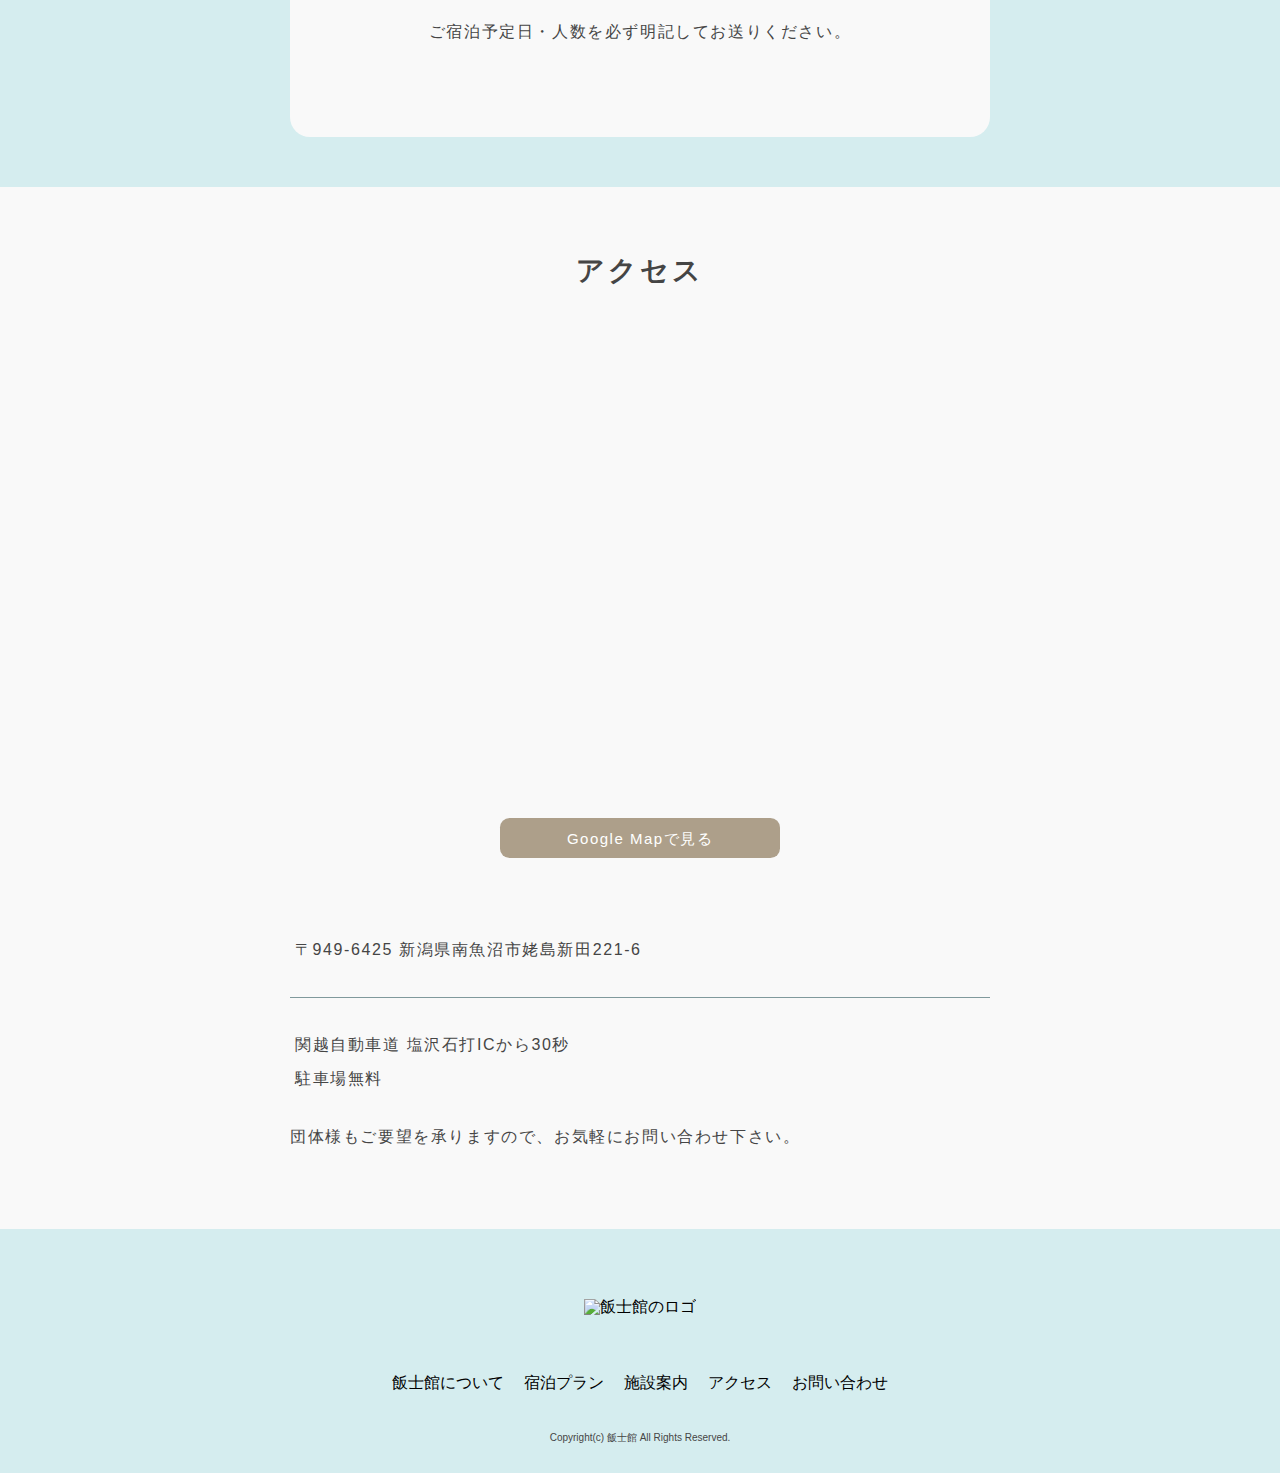
==== commit a442b09c: "Update about.html" ====
--- a/about.html
+++ b/about.html
@@ -129,10 +129,11 @@
                     <p class="content-sub2">
                         自家製コシヒカリや、<br>自家栽培野菜をふんだんに使用した<br>
                         お料理を提供致します。<br>オーナー家族が丹精込めて育てた<br>
-                        野菜とお米をご賞味下さい。
+                        野菜とお米をご賞味下さい。<br>
+                        ※写真はイメージです。
                     </p>
                 </div>
-                <img class="img-right" src="https://github.com/naabom/iijikan/blob/main/img/1.jpg?raw=true" alt="">
+                <img class="img-right" src="https://github.com/naabom/iijikan/blob/main/img/IMG_6688.jpg?raw=true" alt="">
             </div>
         </div>
     </section>
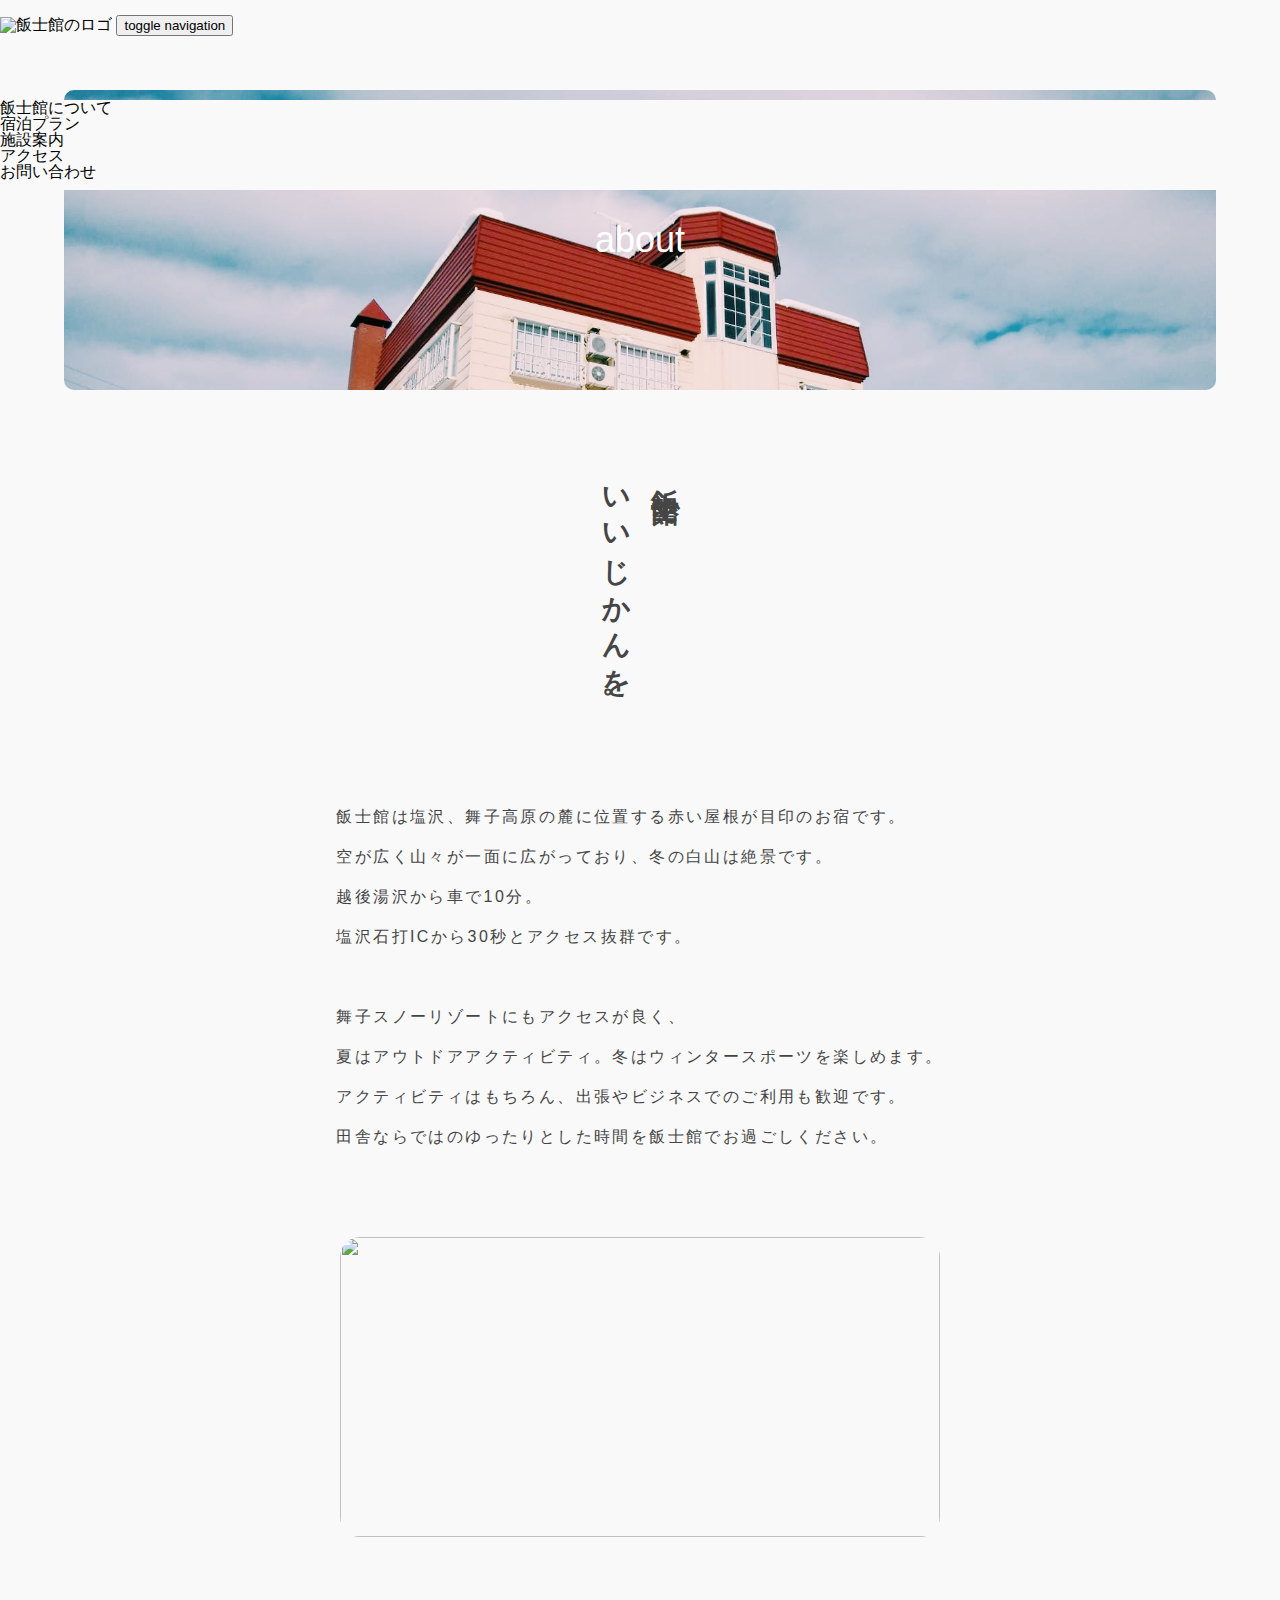
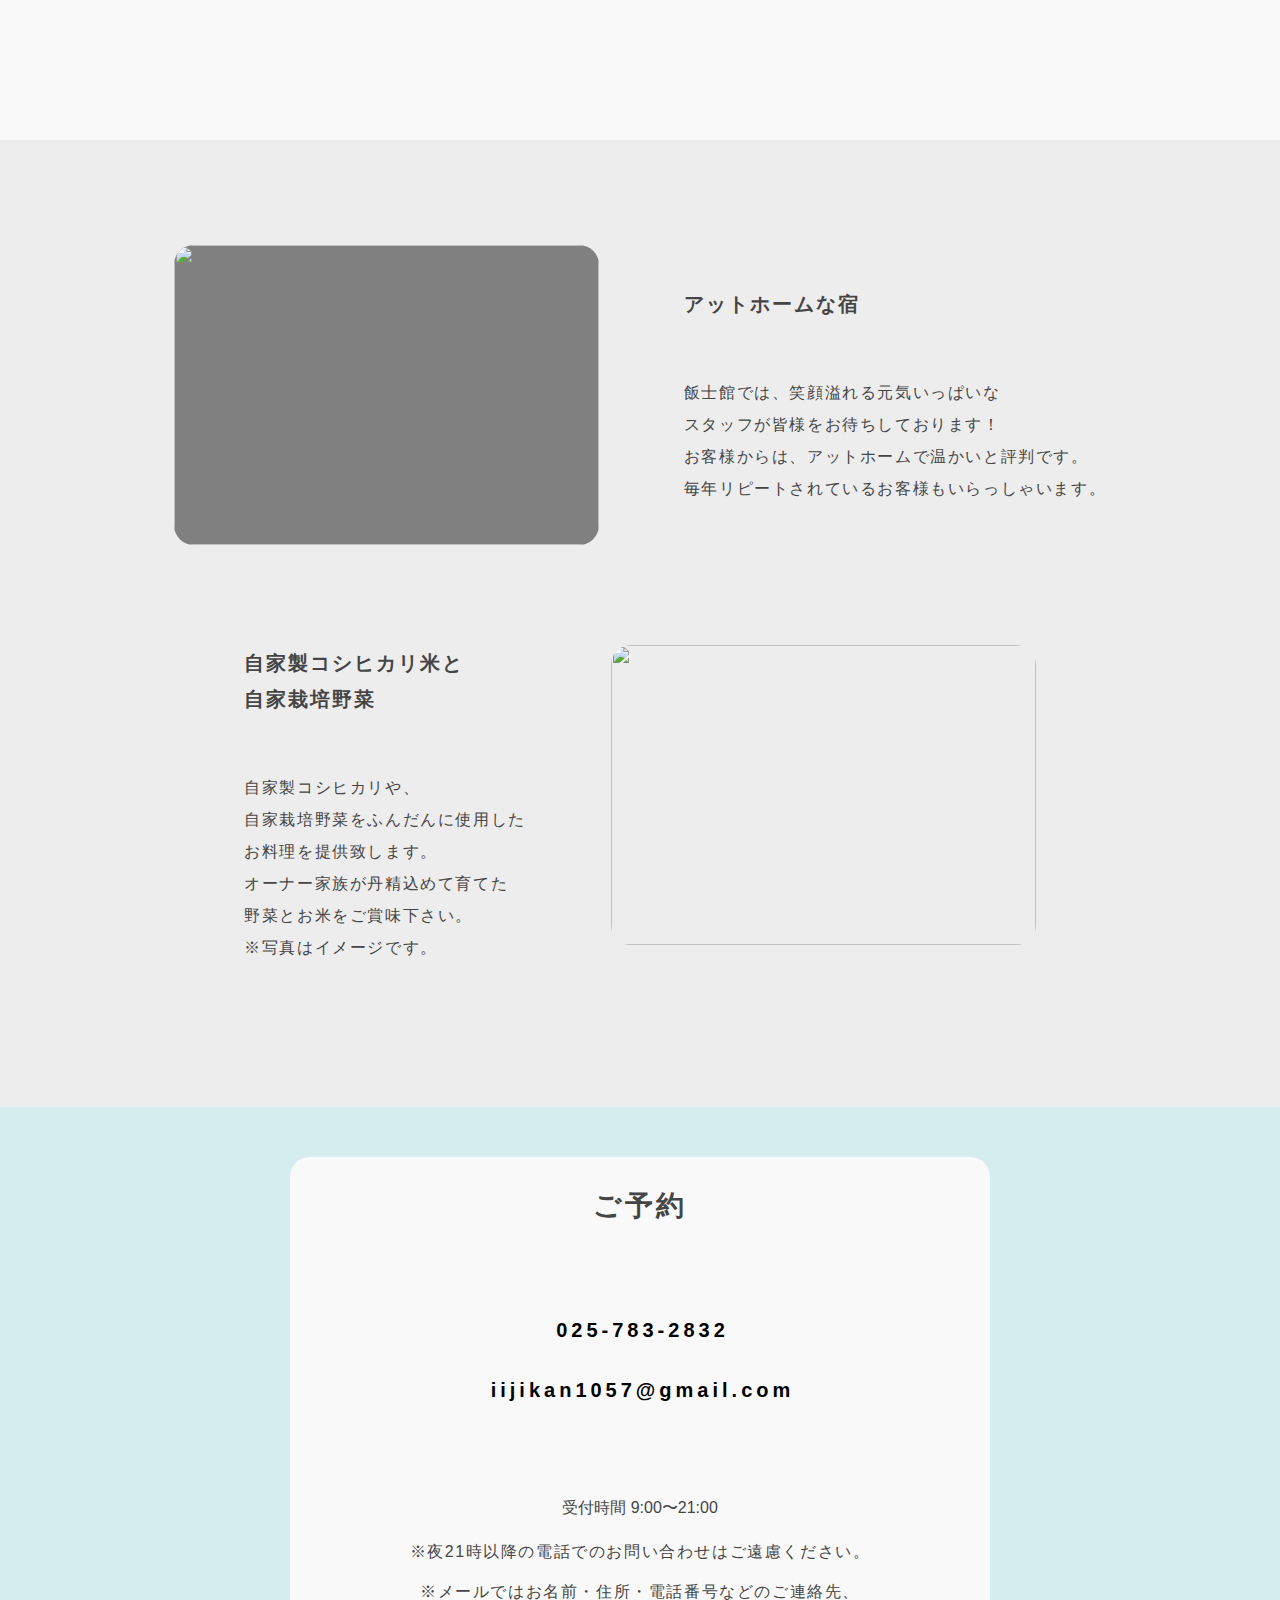
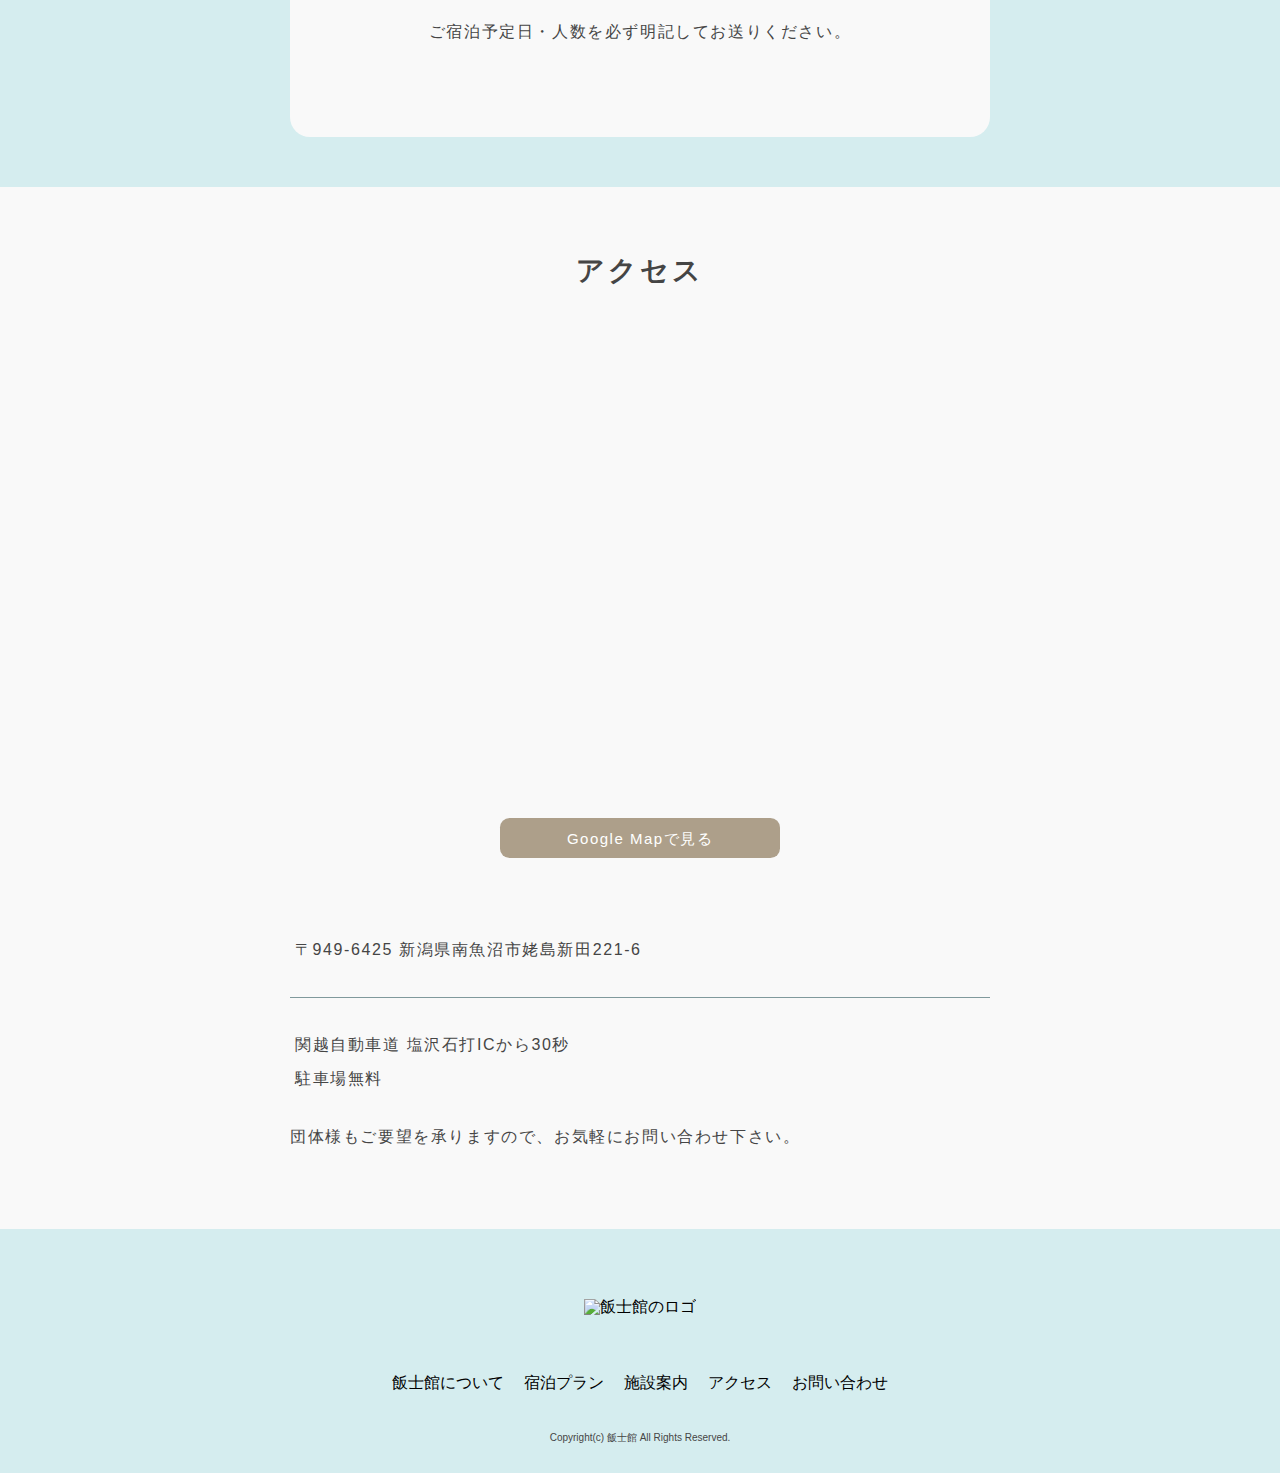
==== commit 7dd7dd5e: "Update about.html" ====
--- a/about.html
+++ b/about.html
@@ -63,7 +63,7 @@
             <nav class="drawer-nav" role="navigation">
                 <ul class="drawer-menu  drawer-menu--right">
                 <li><a class="drawer-menu-item" href="#about">飯士館について</a></li>
-                <li><a class="drawer-menu-item" href="https://naabom.github.io/iijikan/plan.htmll"/>宿泊プラン</a></li>
+                <li><a class="drawer-menu-item" href="https://naabom.github.io/iijikan/plan.html"/>宿泊プラン</a></li>
                 <li><a class="drawer-menu-item" href="https://naabom.github.io/iijikan/facilities.html"/>施設案内</a></li>
                 <li><a class="drawer-menu-item" href="#access">アクセス</a></li>
                 <li><a class="drawer-menu-item" href="https://naabom.github.io/iijikan/index.html#contact">お問い合わせ</a></li>
